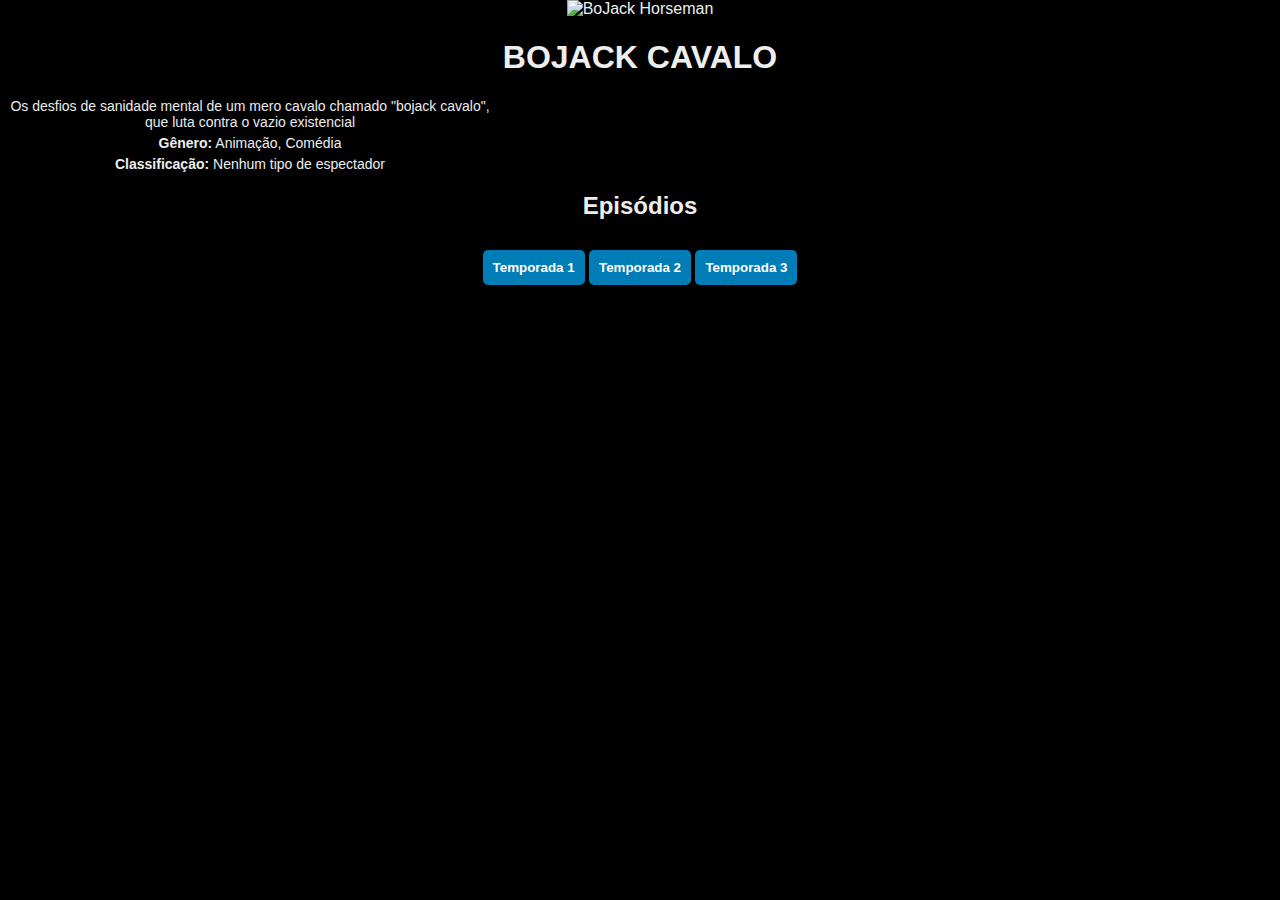
==== bojack.html @ 5cbf1dc4 "Add files via upload" ====
<!DOCTYPE html>
<html lang="pt">
<head>
    <meta charset="UTF-8">
    <meta name="viewport" content="width=device-width, initial-scale=1.0">
    <title>BoJack Horseman - Netflix Clone</title>
    <link rel="stylesheet" href="Style.css">
</head>
<body>
    <div class="container">
        <div class="banner">
            <img src="imagens/degradebojack.jpg" alt="BoJack Horseman" width="950" height="500"
             class="overlay">
                <h1>BOJACK CAVALO</h1>
              
            </div>
        </div>
        <div class="filme-info">
            
            <p class="sinopse">
               Os desfios de sanidade mental de um mero cavalo chamado "bojack cavalo", que luta contra o vazio existencial
            </p>
            <p><strong>Gênero:</strong> Animação, Comédia</p>
            
            <p><strong>Classificação:</strong> Nenhum tipo de espectador</p>
            
           
            

        </div>
    </section>
    <div class="episodio-container">
        <h2>Episódios</h2>
    
       
        <div class="temporadas-menu">
            <button class="tab-btn active" data-tab="t1">Temporada 1</button>
            <button class="tab-btn" data-tab="t2">Temporada 2</button>
            <button class="tab-btn" data-tab="t3">Temporada 3</button>
        </div>
---- Style.css ----
body {
    font-family: Arial, sans-serif;
    background-color: #000000;
    color: #eeeeee;
    text-align: center;
    margin: 0;
    padding: 0;
}

main {
    padding: 20px;
}

.movies {
    display: flex;
    justify-content: center;
    gap: 20px;
    flex-wrap: wrap;
}

.movie {
    background-color: #2b2b2b;
    padding: 15px;
    border-radius: 10px;
    width: 200px;
    transition: transform 0.3s ease, box-shadow 0.3s ease;
}

.movie:hover {
    transform: scale(1.05);
    box-shadow: 0px 0px 15px rgba(80, 80, 80, 0.3);
}

.movie img {
    width: 100%;
    border-radius: 5px;
}

button {
    background-color: #007cb6;
    color: #ffffff;
    border: none;
    padding: 10px;
    cursor: pointer;
    font-weight: bold;
    margin-top: 10px;
    border-radius: 5px;
    transition: background 0.3s ease;
}

button:hover {
    background-color: #0058cc;
}

footer {
    margin-top: 20px;
    padding: 10px;
    background-color: #020202;
    font-size: 0.8em;
    border-top: 2px solid #444;
}

/* Estilização do Cabeçalho */
header {
    background-color: #111;
    color: #d1d1d1;
    padding: 20px;
    font-size: 1.5em;
    font-weight: bold;
    text-align: center;
    box-shadow: 0px 4px 10px rgba(56, 56, 56, 0.1);
}

/* Estilização do menu de navegação */
nav.menu {
    background: rgba(17, 17, 17, 0.9);
    padding: 10px 0;
    text-align: center;
    position: sticky;
    top: 0;
    z-index: 100;
    box-shadow: 0px 4px 10px rgba(255, 255, 255, 0.1);
}

nav.menu ul {
    list-style-type: none;
    padding: 0;
    margin: 0;
    display: flex;
    justify-content: center;
}

nav.menu ul li {
    margin-right: 20px;
}

nav.menu ul li a {
    color: #fff;
    text-decoration: none;
    padding: 12px 20px;
    font-weight: bold;
    display: block;
    border-radius: 5px;
    transition: background 0.3s ease, transform 0.3s ease;
}

nav.menu ul li a:hover {
    background: #444;
    transform: scale(1.1);
}

/* Container de filmes */
.filme-container {
    display: flex;
    align-items: flex-start;
    justify-content: center;
    gap: 20px;
    padding: 30px;
    max-width: 900px;
    margin: auto;
}

/* Poster de filmes */
.filme-poster img {
    width: 300px;
    border-radius: 10px;
    box-shadow: 4px 4px 15px rgba(95, 95, 95, 0.5);
    transition: transform 0.3s ease;
}

.filme-poster img:hover {
    transform: scale(1.1);
}

/* Informações do filme */
.filme-info {
    max-width: 500px;
}

.filme-info h2 {
    font-size: 24px;
    margin-bottom: 10px;
}

.sinopse {
    font-size: 16px;
    color: #ebebeb;
    margin-bottom: 15px;
}

.filme-info p {
    font-size: 14px;
    margin: 5px 0;
}

/* Botão de assistir */
.btn-play {
    display: inline-block;
    background-color: #0061e0;
    color: #ffffff;
    font-weight: bold;
    padding: 12px 20px;
    text-decoration: none;
    border-radius: 5px;
    margin-top: 10px;
    transition: background 0.3s ease, transform 0.3s ease;
}

.btn-play:hover {
    background-color: #004bb5;
    transform: scale(1.1);
}

/* Estilização das temporadas */
.temporadas h3 {
    margin-top: 20px;
    font-size: 18px;
}

.temporadas ul {
    list-style: none;
    padding: 0;
}

.temporadas ul li {
    margin: 5px 0;
}

.temporadas ul li a {
    color: #ffcc00;
    text-decoration: none;
    font-weight: bold;
    transition: color 0.3s ease;
}

.temporadas ul li a:hover {
    text-decoration: underline;
    color: #ffaa00;
}
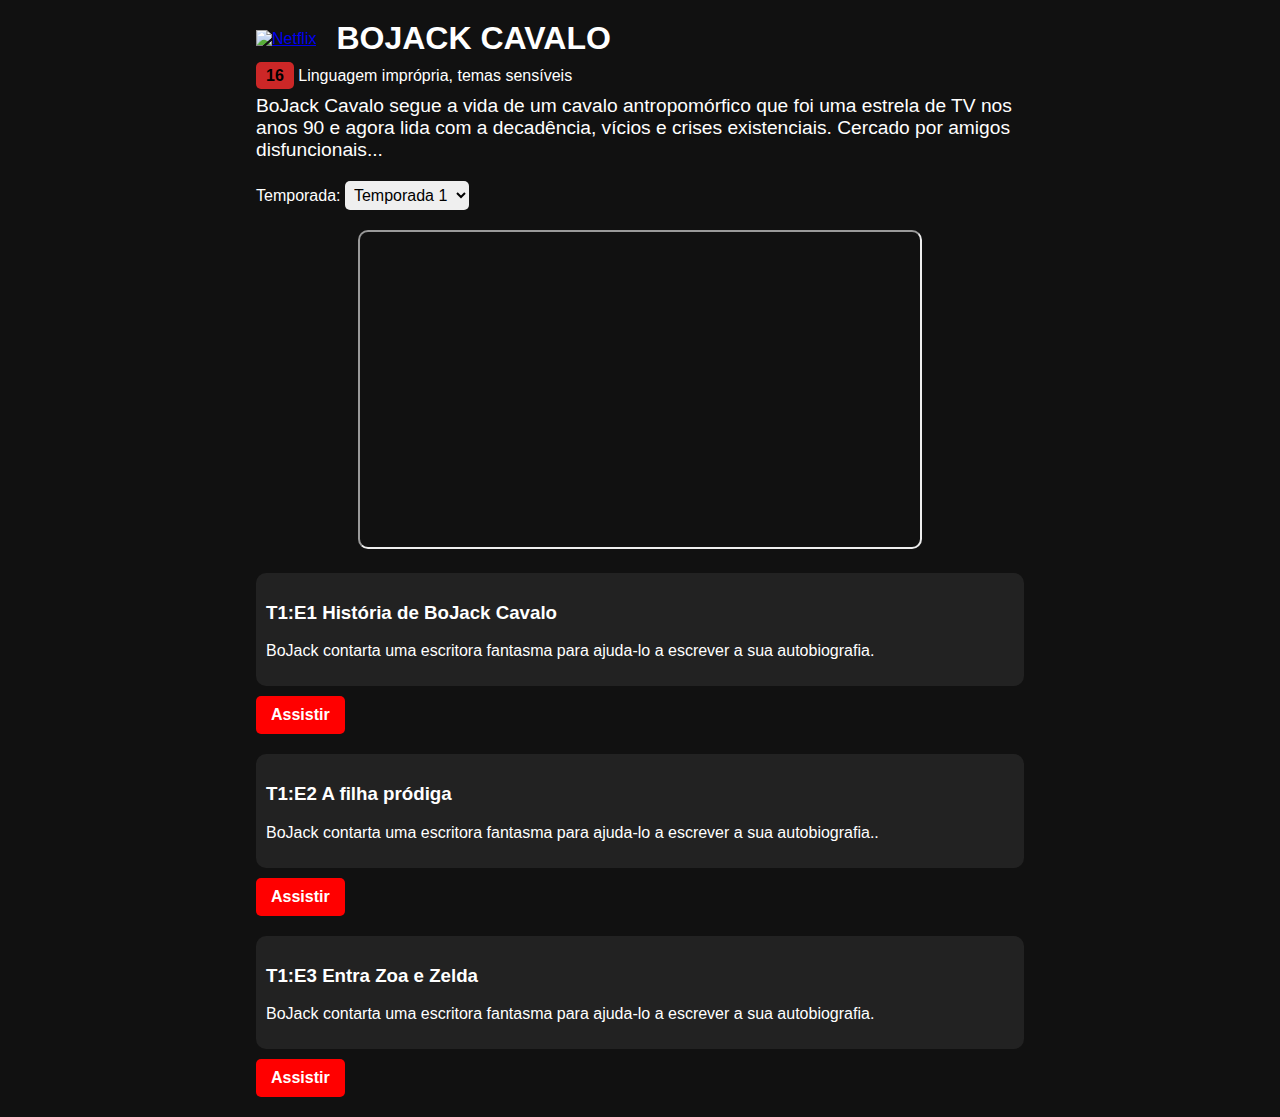
==== commit 29bf4f93: "Update bojack.html" ====
--- a/bojack.html
+++ b/bojack.html
@@ -1,41 +1,130 @@
 <!DOCTYPE html>
-<html lang="pt">
+<html lang="pt-BR">
 <head>
     <meta charset="UTF-8">
     <meta name="viewport" content="width=device-width, initial-scale=1.0">
-    <title>BoJack Horseman - Netflix Clone</title>
-    <link rel="stylesheet" href="Style.css">
+    <title>Last Chance U - Basquete</title>
+    <style>
+        body {
+            background-color: #111;
+            color: white;
+            font-family: Arial, sans-serif;
+            margin: 0;
+            padding: 0;
+        }
+        .container {
+            width: 60%;
+            margin: auto;
+            padding: 20px;
+        }
+        .header {
+            display: flex;
+            align-items: center;
+        }
+        .header img {
+            width: 100px;
+            margin-right: 20px;
+        }
+        .title {
+            font-size: 2em;
+            font-weight: bold;
+        }
+        .info {
+            margin-top: 10px;
+        }
+        .tag {
+            background: rgb(204, 39, 39);
+            color: black;
+            padding: 5px 10px;
+            border-radius: 5px;
+            font-weight: bold;
+        }
+        .description {
+            margin-top: 10px;
+            font-size: 1.2em;
+        }
+        .episode {
+            margin-top: 20px;
+            padding: 10px;
+            background: #222;
+            border-radius: 10px;
+        }
+        .button {
+            display: inline-block;
+            margin-top: 10px;
+            padding: 10px 15px;
+            background: red;
+            color: white;
+            text-decoration: none;
+            border-radius: 5px;
+            font-weight: bold;
+        }
+        .season-selector {
+            margin-top: 20px;
+        }
+        .season-selector select {
+            padding: 5px;
+            font-size: 1em;
+            border-radius: 5px;
+            border: none;
+        }
+        .trailer {
+            margin-top: 20px;
+            text-align: center;
+        }
+        .trailer iframe {
+            width: 100%;
+            max-width: 560px;
+            height: 315px;
+            border-radius: 10px;
+        }
+    </style>
 </head>
 <body>
     <div class="container">
-        <div class="banner">
-            <img src="imagens/degradebojack.jpg" alt="BoJack Horseman" width="950" height="500"
-             class="overlay">
-                <h1>BOJACK CAVALO</h1>
-              
-            </div>
+        <div class="header">
+            <a href="index.html">
+            <img src="imagens/logorebrannd.jpg" alt="Netflix">
+            </a>
+            <div class="title">BOJACK CAVALO</div>
         </div>
-        <div class="filme-info">
-            
-            <p class="sinopse">
-               Os desfios de sanidade mental de um mero cavalo chamado "bojack cavalo", que luta contra o vazio existencial
-            </p>
-            <p><strong>Gênero:</strong> Animação, Comédia</p>
-            
-            <p><strong>Classificação:</strong> Nenhum tipo de espectador</p>
-            
-           
-            
-
+        <div class="info">
+            <span class="tag">16</span> Linguagem imprópria, temas sensíveis
         </div>
-    </section>
-    <div class="episodio-container">
-        <h2>Episódios</h2>
+        <div class="description">
+            BoJack Cavalo segue a vida de um cavalo antropomórfico que foi uma estrela de TV nos anos 90 e agora lida com a decadência, vícios e crises existenciais. Cercado por amigos disfuncionais...
+        </div>
+        <div class="season-selector">
+            <label for="season">Temporada:</label>
+            <select id="season">
+                <option value="1">Temporada 1</option>
+                <option value="2">Temporada 2 <a href="bojack2.html"></a></option>
+            </select>
+        </div>
+        <div class="trailer">
+            <h3></h3>
+            <iframe src="https://www.youtube.com/embed/LFz_RbJbchI" title="BoJack Horsemask Intro Parody"></iframe>
+        </div>
+        <div class="episode">
+            <h3>T1:E1 História de BoJack Cavalo</h3>
+            <p>BoJack contarta uma escritora fantasma para ajuda-lo a escrever a sua autobiografia.</p>
+        </div>
+        <a href="https://www.youtube.com/embed/VtUWD7g4Qlg"  class="button">Assistir</a>
     
-       
-        <div class="temporadas-menu">
-            <button class="tab-btn active" data-tab="t1">Temporada 1</button>
-            <button class="tab-btn" data-tab="t2">Temporada 2</button>
-            <button class="tab-btn" data-tab="t3">Temporada 3</button>
+        <div class="episode">
+            <h3>T1:E2 A filha pródiga</h3>
+            <p>BoJack contarta uma escritora fantasma para ajuda-lo a escrever a sua autobiografia..</p>
         </div>
-      +        
+        <a href="https://www.youtube.com/embed/XHWt9v_7YfQ" class="button">Assistir</a>
+    
+        <div class="episode">
+            <h3>T1:E3 Entra Zoa e Zelda </h3>
+            <p>BoJack contarta uma escritora fantasma para ajuda-lo a escrever a sua autobiografia.</p>
+        </div>
+        <a href="#" class="button">Assistir</a>
+    
+    </div>
+</body>
+</html>
+      
